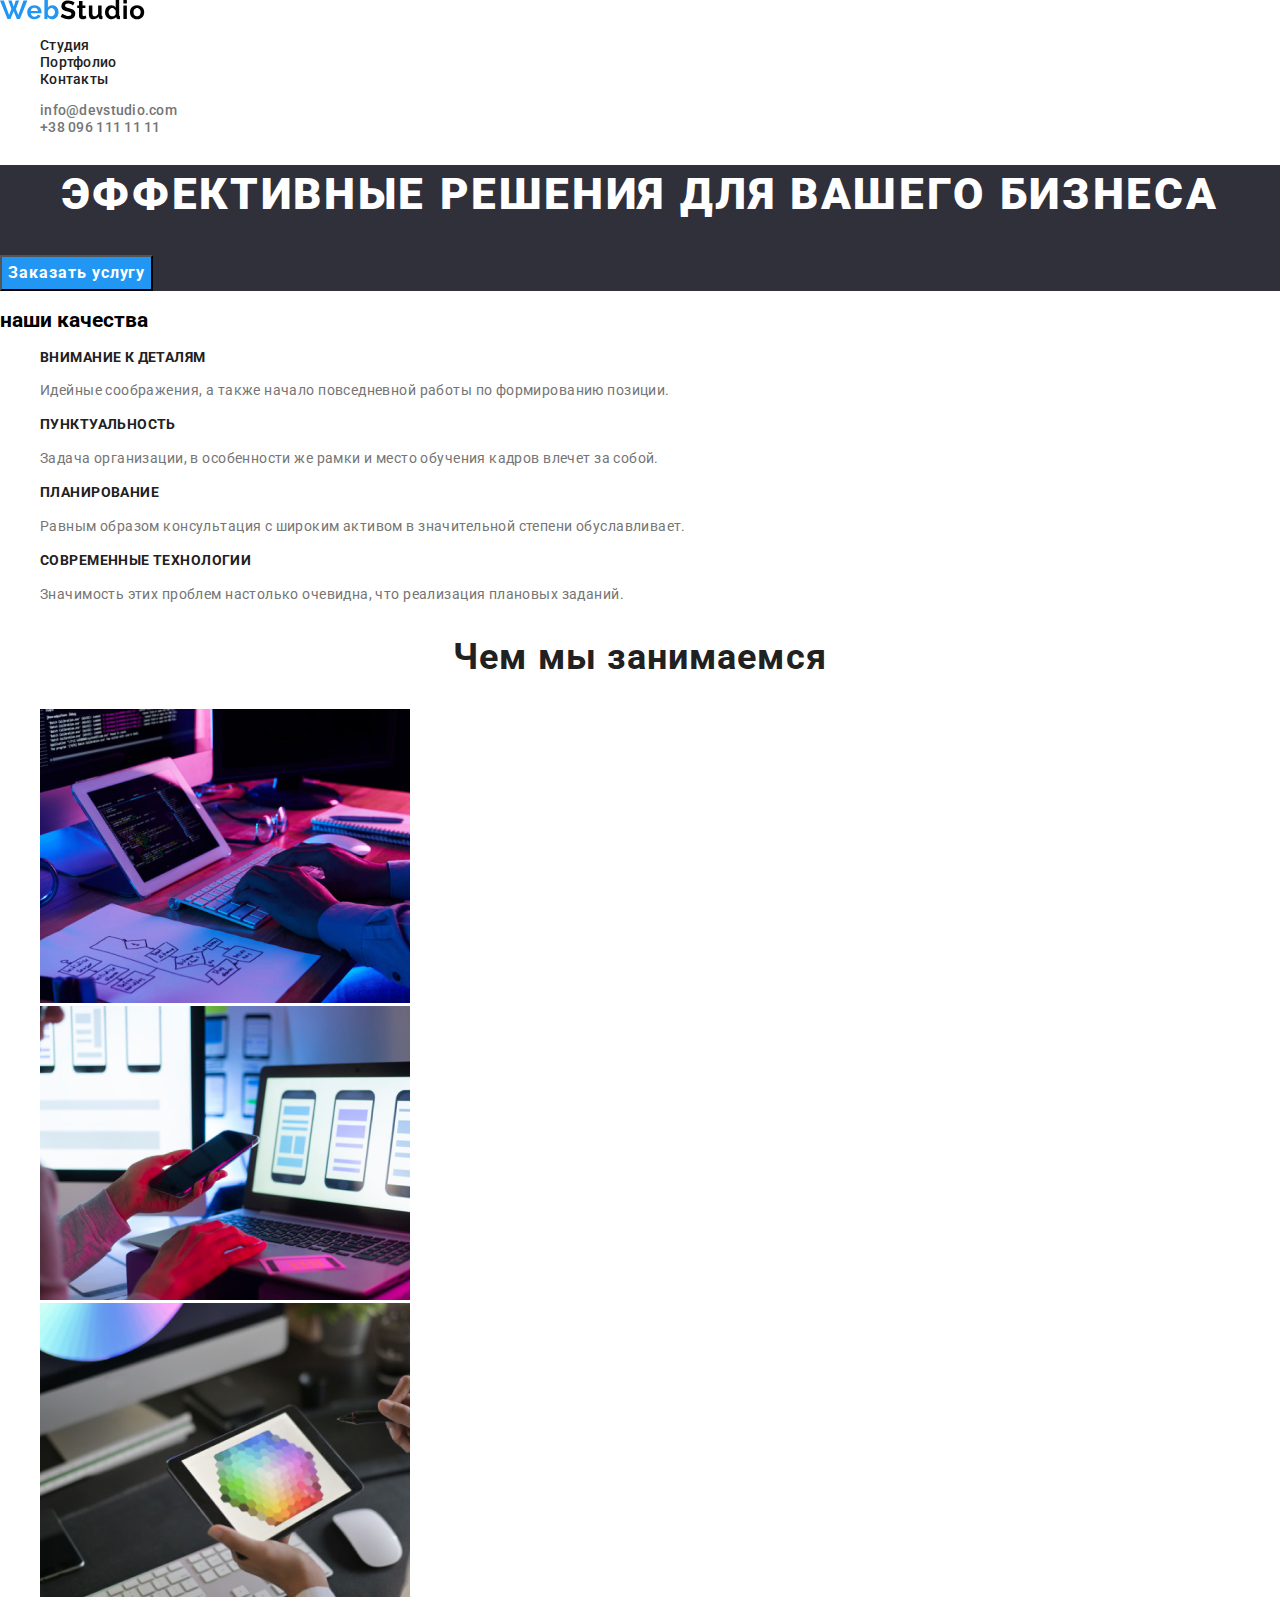
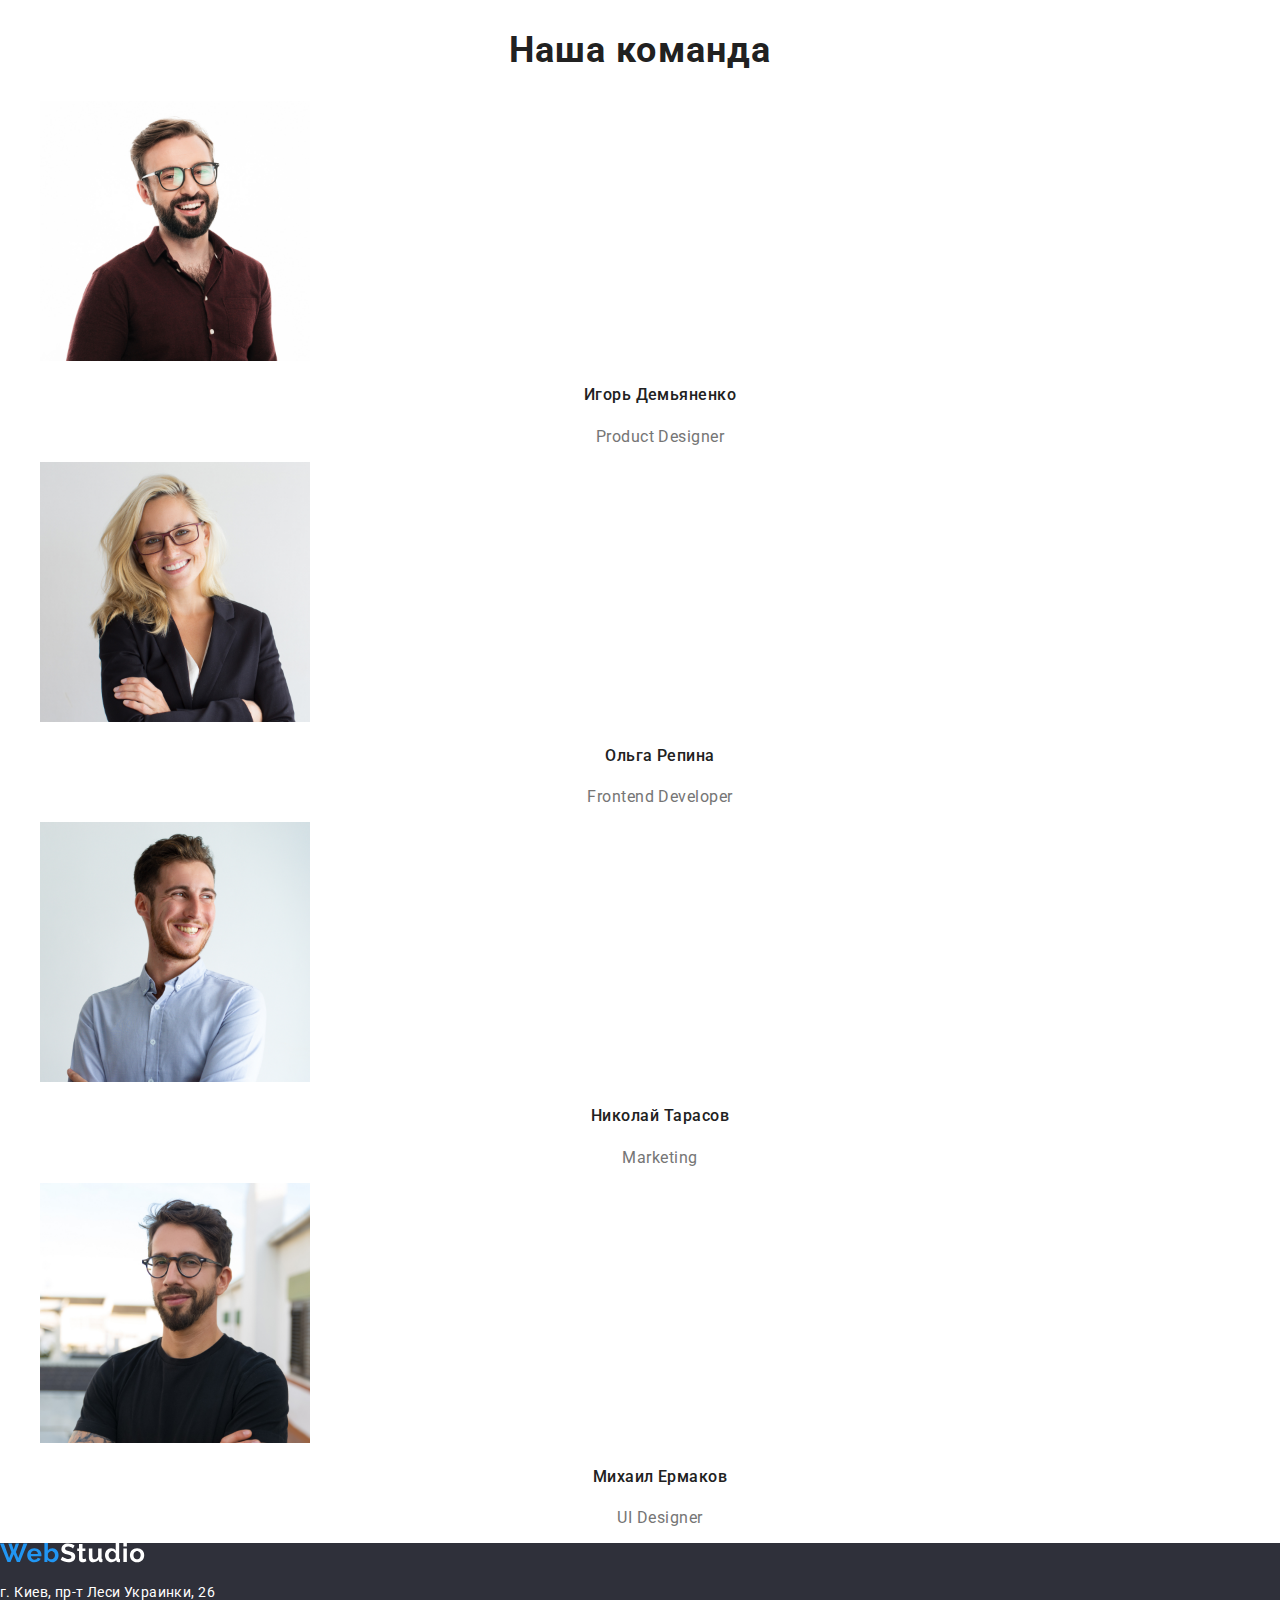
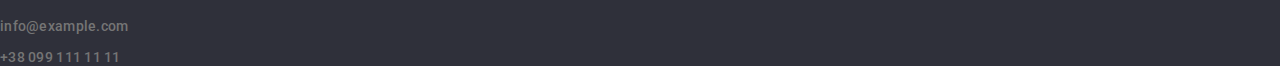
==== index.html @ 07556717 "clone repository" ====
<!DOCTYPE html>
<html lang="ru">

<head>
    <meta charset="UTF-8">
    <meta name="viewport" content="width=device-width, initial-scale=1.0">
    <title>WebStudio</title>
    <link rel="stylesheet" href="https://cdnjs.cloudflare.com/ajax/libs/modern-normalize/1.0.0/modern-normalize.min.css">
    <link rel="stylesheet" href="./css/styles.css">
    <link rel="preconnect" href="https://fonts.gstatic.com">
    <link href="https://fonts.googleapis.com/css2?family=Roboto:wght@400;500;700;900&display=swap" rel="stylesheet">
</head>

<body>
    <header class="header">
        <nav class="header-nav">
            <a href="./index.html" class="logo">
                <img src="./images/logo.svg" alt="WebStudio">
            </a>
            <ul class="header-pages">
                <li class="list"><a href="./index.html" class="header-link">студия</a></li>
                <li class="list"><a href="./portfolio.html" class="header-link">портфолио</a></li>
                <li class="list"><a href="#" class="header-link">контакты</a></li>
            </ul>
            <ul class="header-contacts">
                <li class="list"><a href="mailto:info@devstudio.com" class="contact-link">info@devstudio.com</a></li>
                <li class="list"><a href="tel:+380961111111" class="contact-link">+38 096 111 11 11</a></li>
            </ul>
        </nav>
    </header>

    <main>
        <section class="hero">
            <h1 class="hero-title">эффективные решения для вашего бизнеса</h1>
            <button class="hero-button">заказать услугу</button>
        </section>

        <section class="quality">
            <h2 class="quality-title">наши качества</h2>
            <ul class="quality-lists">
                <li>
                    <h3 class="quality-name">внимание к деталям</h3>
                    <p class="quality-description">идейные соображения, а также начало повседневной работы по формированию позиции.</p>
                </li>
                <li>
                    <h3 class="quality-name">пунктуальность</h3>
                    <p class="quality-description">задача организации, в особенности же рамки и место обучения кадров влечет за собой.</p>
                </li>
                <li>
                    <h3 class="quality-name">планирование</h3>
                    <p class="quality-description">равным образом консультация с широким активом в значительной степени обуславливает.</p>
                </li>
                <li>
                    <h3 class="quality-name">современные технологии</h3>
                    <p class="quality-description">значимость этих проблем настолько очевидна, что реализация плановых заданий.</p>
                </li>
            </ul>
        </section>

        <section class="occupation">
            <h2 class="occupation-title">чем мы занимаемся</h2>
            <ul class="occupation-lists">
                <li><a href="#" class="occupation-link"><img src="./images/what-we-do.jpg" alt="Десктопные приложения" width="370"></a></li>
                <li><a href="#" class="occupation-link"><img src="./images/what-we-do-2.jpg" alt="Мобильные приложения" width="370"></a></li>
                <li><a href="#" class="occupation-link"><img src="./images/what-we-do-3.jpg" alt="Дизайнерские решения" width="370"></a></li>
            </ul>
        </section>

        <section class="team">
            <h2 class="team-title">наша команда</h2>
            <ul class="team-lists">
                <li>
                    <img class="team-photo" src="./images/product-designer.jpg" alt="Product Designer" width="270">
                    <h3 class="team-member">игорь демьяненко</h3>
                    <p class="team-position">product designer</p>
                </li>
                <li>
                    <img class="team-photo" src="./images/frontend-developer.jpg" alt="Frontend Developer" width="270">
                    <h3 class="team-member">ольга репина</h3>
                    <p class="team-position">frontend developer</p>
                </li>
                <li>
                    <img class="team-photo" src="./images/marketing.jpg" alt="Marketing" width="270">
                    <h3 class="team-member">николай тарасов</h3>
                    <p class="team-position">marketing</p>
                </li>
                <li>
                    <img class="team-photo" src="./images/ui-designer.jpg" alt="UI Designer" width="270">
                    <h3 class="team-member">михаил ермаков</h3>
                    <p class="team-position">UI designer</p>
                </li>
            </ul>
        </section>
    </main>

    <footer class="footer">
        <a href="./index.html" class="logo"><img src="./images/logo-footer.svg" alt="WebStudio"></a>
        <address class="address-list">
            <p class="address">г. Киев, пр-т Леси Украинки, 26</p>
            <p class="address-email"><a href="mailto:info@example.com" class="contact-link">info@example.com</a></p>
            <p class="address-phone"><a href="tel:+380991111111" class="contact-link">+38 099 111 11 11</a></p>
        </address>
    </footer>

</body>

</html>
---- css/styles.css ----
:root {
    --primary-text-color: #212121;
    --hero-text-color: #FFFFFF;
    --secondary-text-color: #757575;
    --accent-text-color: #2196F3;
    --background-color: #2F303A;
    --background-category-color: #F5F4FA;
}

body {
    margin: 0;
    padding: 0;

    font-family: Roboto, sans-serif;
    font-size: 14px;

    background-color: var();
}

/* STUDIO PAGE */

/* section HEADER */
.logo {
    cursor: pointer;
}

.header ul {
    list-style: none;
}

.header-link {
    font-weight: 500;
    line-height: 1.14;
    letter-spacing: 0.02em;
    text-decoration: none;
    text-transform: capitalize;
    color: var(--primary-text-color);
}

.header-link:focus, .header-link:hover {
    color: var(--accent-text-color);
    cursor: pointer;
}

.contact-link {
    font-style: normal;
    font-weight: 500;
    line-height: 1.14;

    letter-spacing: 0.02em;
    text-decoration: none;
    color: var(--secondary-text-color);
}

.contact-link:focus, .contact-link:hover {
    color: var(--accent-text-color);
    cursor: pointer;
}

/* section HERO */
.hero {
    background-color: var(--background-color);
}

.hero-title {
    font-weight: 900;
    font-size: 44px;
    line-height: 1.36;
    /* or 136% */

    text-align: center;
    letter-spacing: 0.06em;
    text-transform: uppercase;
    color: var(--hero-text-color);
}

.hero-button {
    font-weight: 700;
    font-size: 16px;
    line-height: 1.87;
    /* identical to box height, or 187% */

    text-align: center;
    letter-spacing: 0.06em;
    cursor: pointer;

    background-color: var(--accent-text-color);
    color: var(--hero-text-color);
}

.hero-button::first-letter {
    text-transform: capitalize;
}

/* section QUALITY */
.quality-lists {
    list-style: none;
}

.quality-name {
    font-weight: 700;
    font-size: 14px;
    line-height: 1.14;

    letter-spacing: 0.03em;
    text-transform: uppercase;

    color: var(--primary-text-color);
}

.quality-description {
    font-weight: 400;
    line-height: 1.71;

    letter-spacing: 0.03em;

    color: var(--secondary-text-color);
}

.quality-description::first-letter {
    text-transform: capitalize;
}

/* section OCCUPATION */

.occupation-title {
    font-weight: 700;
    font-size: 36px;
    line-height: 1.16;

    text-align: center;
    letter-spacing: 0.03em;

    color: var(--primary-text-color);
}

.occupation-title::first-letter {
    text-transform: capitalize;
}

.occupation-lists {
    list-style: none;
}

/* section TEAM */

.team-title {
    font-weight: 700;
    font-size: 36px;
    line-height: 1.16;

    text-align: center;
    letter-spacing: 0.03em;

    color: var(--primary-text-color);
}

.team-title::first-letter {
    text-transform: capitalize;
}

.team-lists {
    list-style: none;
}

.team-member {
    font-weight: 500;
    font-size: 16px;
    line-height: 1.9;
    /* identical to box height */

    text-align: center;
    letter-spacing: 0.03em;
    text-transform: capitalize;

    color: var(--primary-text-color);
}

.team-position {
    font-weight: 400;
    font-size: 16px;
    line-height: 1.19;
    /* identical to box height */

    text-align: center;
    letter-spacing: 0.03em;
    text-transform: capitalize;

    color: var(--secondary-text-color);
}

/* section FOOTER */
.footer {
    background-color: var(--background-color);
}

.address {
    font-style: normal;
    font-weight: 400;
    line-height: 1.71;
    /* or 171% */

    letter-spacing: 0.03em;
    color: var(--hero-text-color);
}


/* PORTFOLIO PAGE */

/* section PORTFOLIO */
.category-lists {
    list-style: none;
}

.category-link {
    font-weight: 500;
    font-size: 16px;
    line-height: 1.62;
    /* identical to box height, or 162% */

    text-transform: capitalize;
    text-decoration: none;
    text-align: center;
    letter-spacing: 0.03em;
    cursor: pointer;

    background-color: var(--background-category-color);
    color: var(--primary-text-color);
}

.category-link:focus, .category-link:hover {
    background-color: var(--accent-text-color);
    color: var(--hero-text-color);
}


.portfolio-lists {
    list-style: none;
}

.portfolio-name {
    font-weight: 700;
    font-size: 18px;
    line-height: 2;

    letter-spacing: 0.06em;

    color: var(--primary-text-color);
}

.portfolio-work {
    font-weight: 400;
    font-size: 16px;
    line-height: 1.87;

    letter-spacing: 0.03em;

    color: var(--secondary-text-color);
}
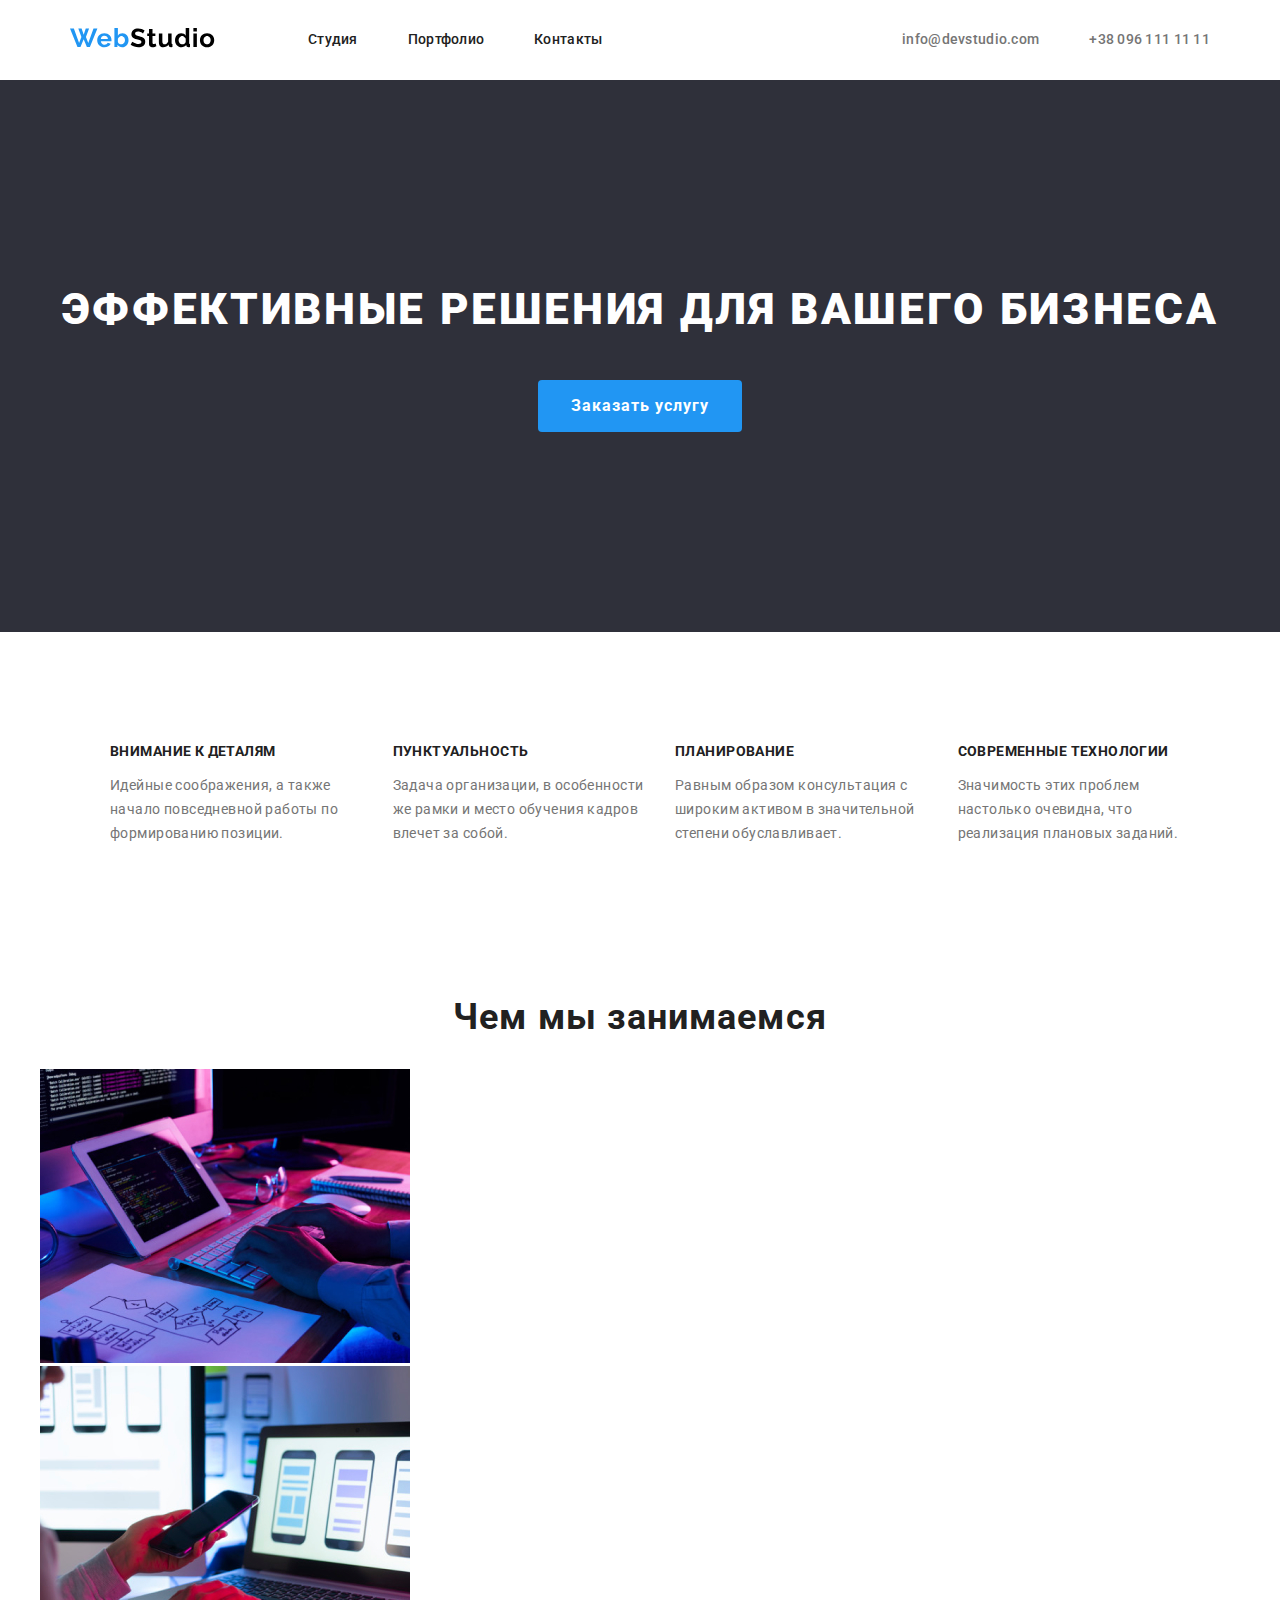
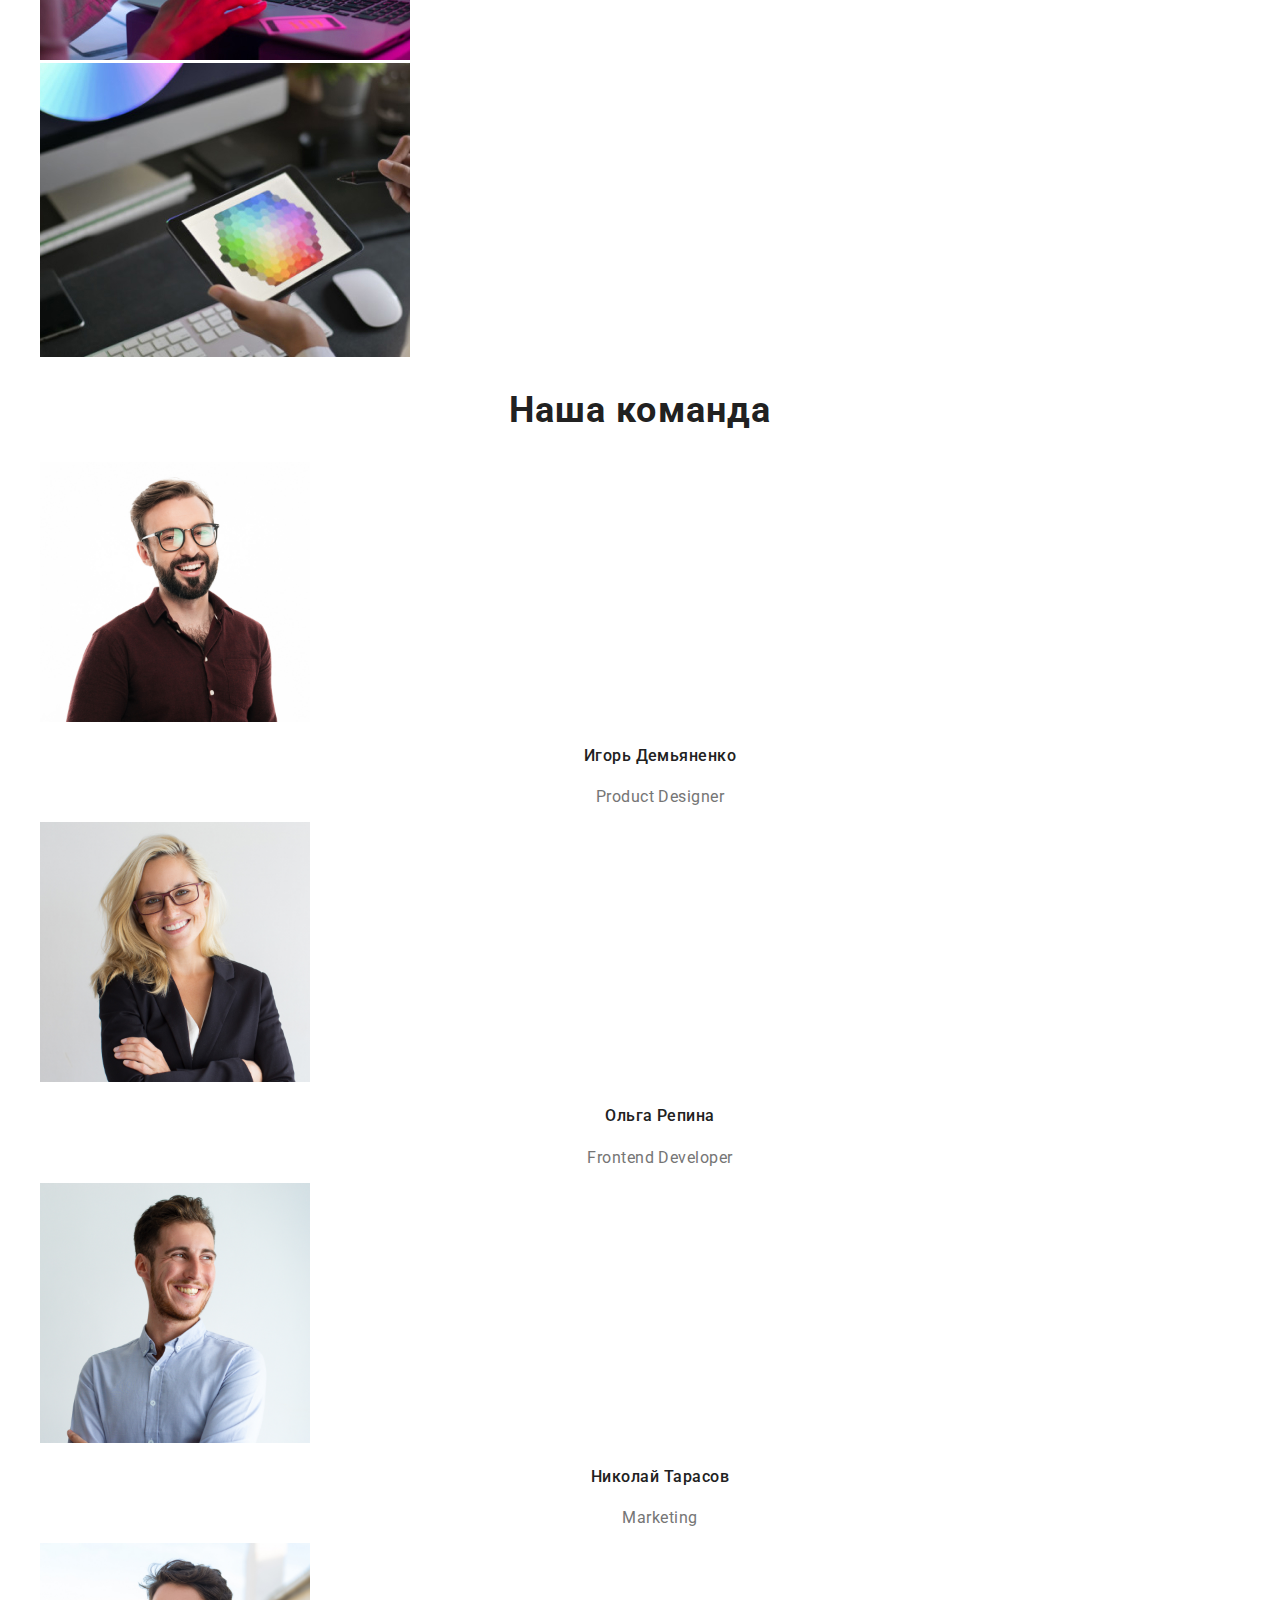
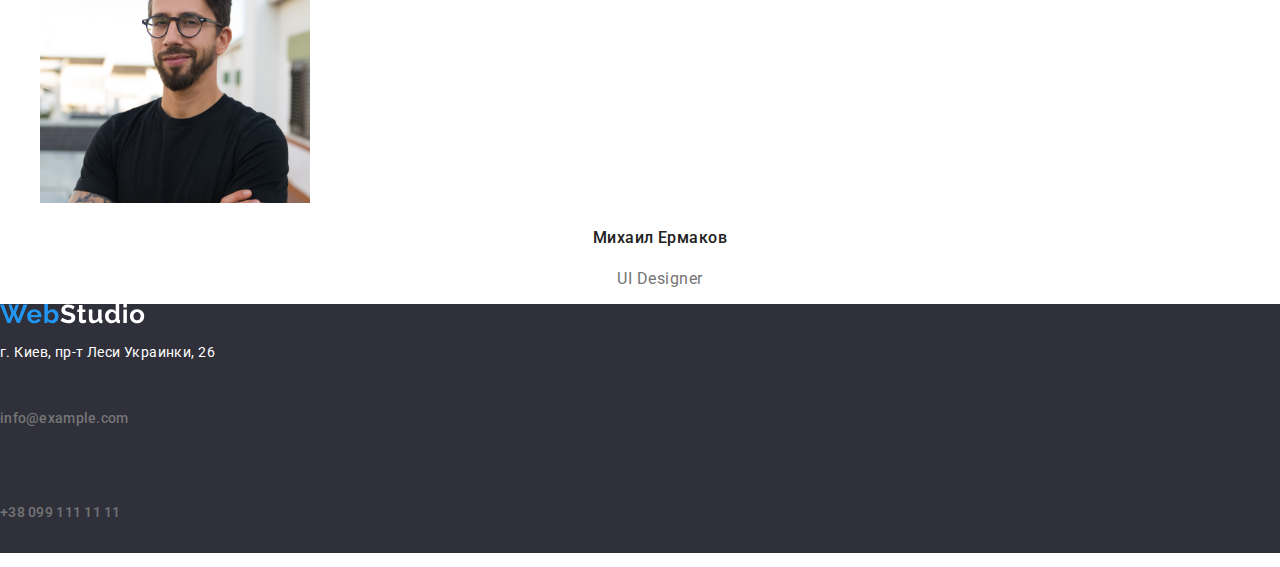
==== commit 1ed715b6: "add positions in sections: header, hero" ====
--- a/index.html
+++ b/index.html
@@ -13,20 +13,22 @@
 
 <body>
     <header class="header">
-        <nav class="header-nav">
-            <a href="./index.html" class="logo">
-                <img src="./images/logo.svg" alt="WebStudio">
-            </a>
-            <ul class="header-pages">
-                <li class="list"><a href="./index.html" class="header-link">студия</a></li>
-                <li class="list"><a href="./portfolio.html" class="header-link">портфолио</a></li>
-                <li class="list"><a href="#" class="header-link">контакты</a></li>
-            </ul>
-            <ul class="header-contacts">
-                <li class="list"><a href="mailto:info@devstudio.com" class="contact-link">info@devstudio.com</a></li>
-                <li class="list"><a href="tel:+380961111111" class="contact-link">+38 096 111 11 11</a></li>
-            </ul>
-        </nav>
+        <div class="container">
+            <nav class="header-nav">
+                <a href="./index.html" class="logo">
+                    <img src="./images/logo.svg" alt="WebStudio">
+                </a>
+                <ul class="header-pages">
+                    <li class="item"><a href="./index.html" class="header-link">студия</a></li>
+                    <li class="item"><a href="./portfolio.html" class="header-link">портфолио</a></li>
+                    <li class="item"><a href="#" class="header-link">контакты</a></li>
+                </ul>
+                <ul class="header-contacts">
+                    <li class="item"><a href="mailto:info@devstudio.com" class="contact-link">info@devstudio.com</a></li>
+                    <li class="item"><a href="tel:+380961111111" class="contact-link">+38 096 111 11 11</a></li>
+                </ul>
+            </nav>
+        </div>
     </header>
 
     <main>
@@ -36,30 +38,32 @@
         </section>
 
         <section class="quality">
-            <h2 class="quality-title">наши качества</h2>
-            <ul class="quality-lists">
-                <li>
-                    <h3 class="quality-name">внимание к деталям</h3>
-                    <p class="quality-description">идейные соображения, а также начало повседневной работы по формированию позиции.</p>
-                </li>
-                <li>
-                    <h3 class="quality-name">пунктуальность</h3>
-                    <p class="quality-description">задача организации, в особенности же рамки и место обучения кадров влечет за собой.</p>
-                </li>
-                <li>
-                    <h3 class="quality-name">планирование</h3>
-                    <p class="quality-description">равным образом консультация с широким активом в значительной степени обуславливает.</p>
-                </li>
-                <li>
-                    <h3 class="quality-name">современные технологии</h3>
-                    <p class="quality-description">значимость этих проблем настолько очевидна, что реализация плановых заданий.</p>
-                </li>
-            </ul>
+            <div class="container">
+                <h2 class="quality-title">наши качества</h2>
+                <ul class="quality-list">
+                    <li class="item">
+                        <h3 class="quality-name">внимание к деталям</h3>
+                        <p class="quality-description">идейные соображения, а также начало повседневной работы по формированию позиции.</p>
+                    </li>
+                    <li class="item">
+                        <h3 class="quality-name">пунктуальность</h3>
+                        <p class="quality-description">задача организации, в особенности же рамки и место обучения кадров влечет за собой.</p>
+                    </li>
+                    <li class="item">
+                        <h3 class="quality-name">планирование</h3>
+                        <p class="quality-description">равным образом консультация с широким активом в значительной степени обуславливает.</p>
+                    </li>
+                    <li class="item">
+                        <h3 class="quality-name">современные технологии</h3>
+                        <p class="quality-description">значимость этих проблем настолько очевидна, что реализация плановых заданий.</p>
+                    </li>
+                </ul>
+            </div>
         </section>
 
         <section class="occupation">
             <h2 class="occupation-title">чем мы занимаемся</h2>
-            <ul class="occupation-lists">
+            <ul class="occupation-list">
                 <li><a href="#" class="occupation-link"><img src="./images/what-we-do.jpg" alt="Десктопные приложения" width="370"></a></li>
                 <li><a href="#" class="occupation-link"><img src="./images/what-we-do-2.jpg" alt="Мобильные приложения" width="370"></a></li>
                 <li><a href="#" class="occupation-link"><img src="./images/what-we-do-3.jpg" alt="Дизайнерские решения" width="370"></a></li>
@@ -68,7 +72,7 @@
 
         <section class="team">
             <h2 class="team-title">наша команда</h2>
-            <ul class="team-lists">
+            <ul class="team-list">
                 <li>
                     <img class="team-photo" src="./images/product-designer.jpg" alt="Product Designer" width="270">
                     <h3 class="team-member">игорь демьяненко</h3>
--- a/css/styles.css
+++ b/css/styles.css
@@ -13,27 +13,71 @@
 
     font-family: Roboto, sans-serif;
     font-size: 14px;
-
-    background-color: var();
 }
 
 /* STUDIO PAGE */
+
+/* .header {
+    padding-top: 24px;
+    padding-bottom: 25px;
+} */
+
+.container {
+    width: 1170px;
+    margin: 0 auto;
+    padding-left: 15px;
+    padding-right: 15px;
+}
 
 /* section HEADER */
 .logo {
     cursor: pointer;
 }
 
-.header ul {
-    list-style: none;
+.header-nav {
+    display: flex;
+    align-items: center;
+}
+
+.header-pages {
+    display: flex;
+    margin-top: 0;
+    margin-bottom: 0;
+    margin-left: 93px;
+    padding-inline-start: 0;
+
+    list-style: none;
+}
+
+.header-pages .item:not(:first-child) {
+    margin-left: 50px;
+}
+
+.header-contacts {
+    display: flex;
+    margin-top: 0;
+    margin-bottom: 0;
+    margin-left: auto;
+
+    list-style: none;
+}
+
+.header-contacts .item:not(:first-child) {
+    margin-left: 50px;
 }
 
 .header-link {
+    display: inline-block;
+    padding-top: 32px;
+    padding-bottom: 32px;
+
     font-weight: 500;
     line-height: 1.14;
     letter-spacing: 0.02em;
+
     text-decoration: none;
     text-transform: capitalize;
+
     color: var(--primary-text-color);
 }
 
@@ -43,11 +87,15 @@
 }
 
 .contact-link {
+    display: inline-block;
+    padding-top: 32px;
+    padding-bottom: 32px;
+
     font-style: normal;
     font-weight: 500;
     line-height: 1.14;
-
     letter-spacing: 0.02em;
+
     text-decoration: none;
     color: var(--secondary-text-color);
 }
@@ -59,29 +107,39 @@
 
 /* section HERO */
 .hero {
+    padding-top: 200px;
+    padding-bottom: 200px;
+
     background-color: var(--background-color);
+    text-align: center;
 }
 
 .hero-title {
+    margin-top: 0;
+    margin-bottom: 40px;
+
     font-weight: 900;
     font-size: 44px;
     line-height: 1.36;
     /* or 136% */
 
-    text-align: center;
     letter-spacing: 0.06em;
     text-transform: uppercase;
     color: var(--hero-text-color);
 }
 
 .hero-button {
+    display: inline-block;
+    padding: 10px 32px;
+
     font-weight: 700;
     font-size: 16px;
     line-height: 1.87;
     /* identical to box height, or 187% */
 
-    text-align: center;
     letter-spacing: 0.06em;
+    border: 1px solid transparent;
+    border-radius: 4px;
     cursor: pointer;
 
     background-color: var(--accent-text-color);
@@ -93,8 +151,30 @@
 }
 
 /* section QUALITY */
-.quality-lists {
-    list-style: none;
+
+.quality {
+    padding-top: 60px;
+    padding-bottom: 94px;
+}
+
+.quality-title {
+    margin-top: 0;
+    margin-bottom: 0;
+
+    visibility: hidden;
+}
+.quality-list {
+    display: flex;
+
+    list-style: none;
+}
+
+.quality-list .item {
+    width: calc((1200px - (15px * 2) - (30px * 3)) / 4);
+}
+
+.quality-list .item:not(:first-child) {
+    margin-left: 30px;
 }
 
 .quality-name {
@@ -138,7 +218,7 @@
     text-transform: capitalize;
 }
 
-.occupation-lists {
+.occupation-list {
     list-style: none;
 }
 
@@ -159,7 +239,7 @@
     text-transform: capitalize;
 }
 
-.team-lists {
+.team-list {
     list-style: none;
 }
 
@@ -208,7 +288,7 @@
 /* PORTFOLIO PAGE */
 
 /* section PORTFOLIO */
-.category-lists {
+.category-list {
     list-style: none;
 }
 
@@ -234,7 +314,7 @@
 }
 
 
-.portfolio-lists {
+.portfolio-list {
     list-style: none;
 }
 
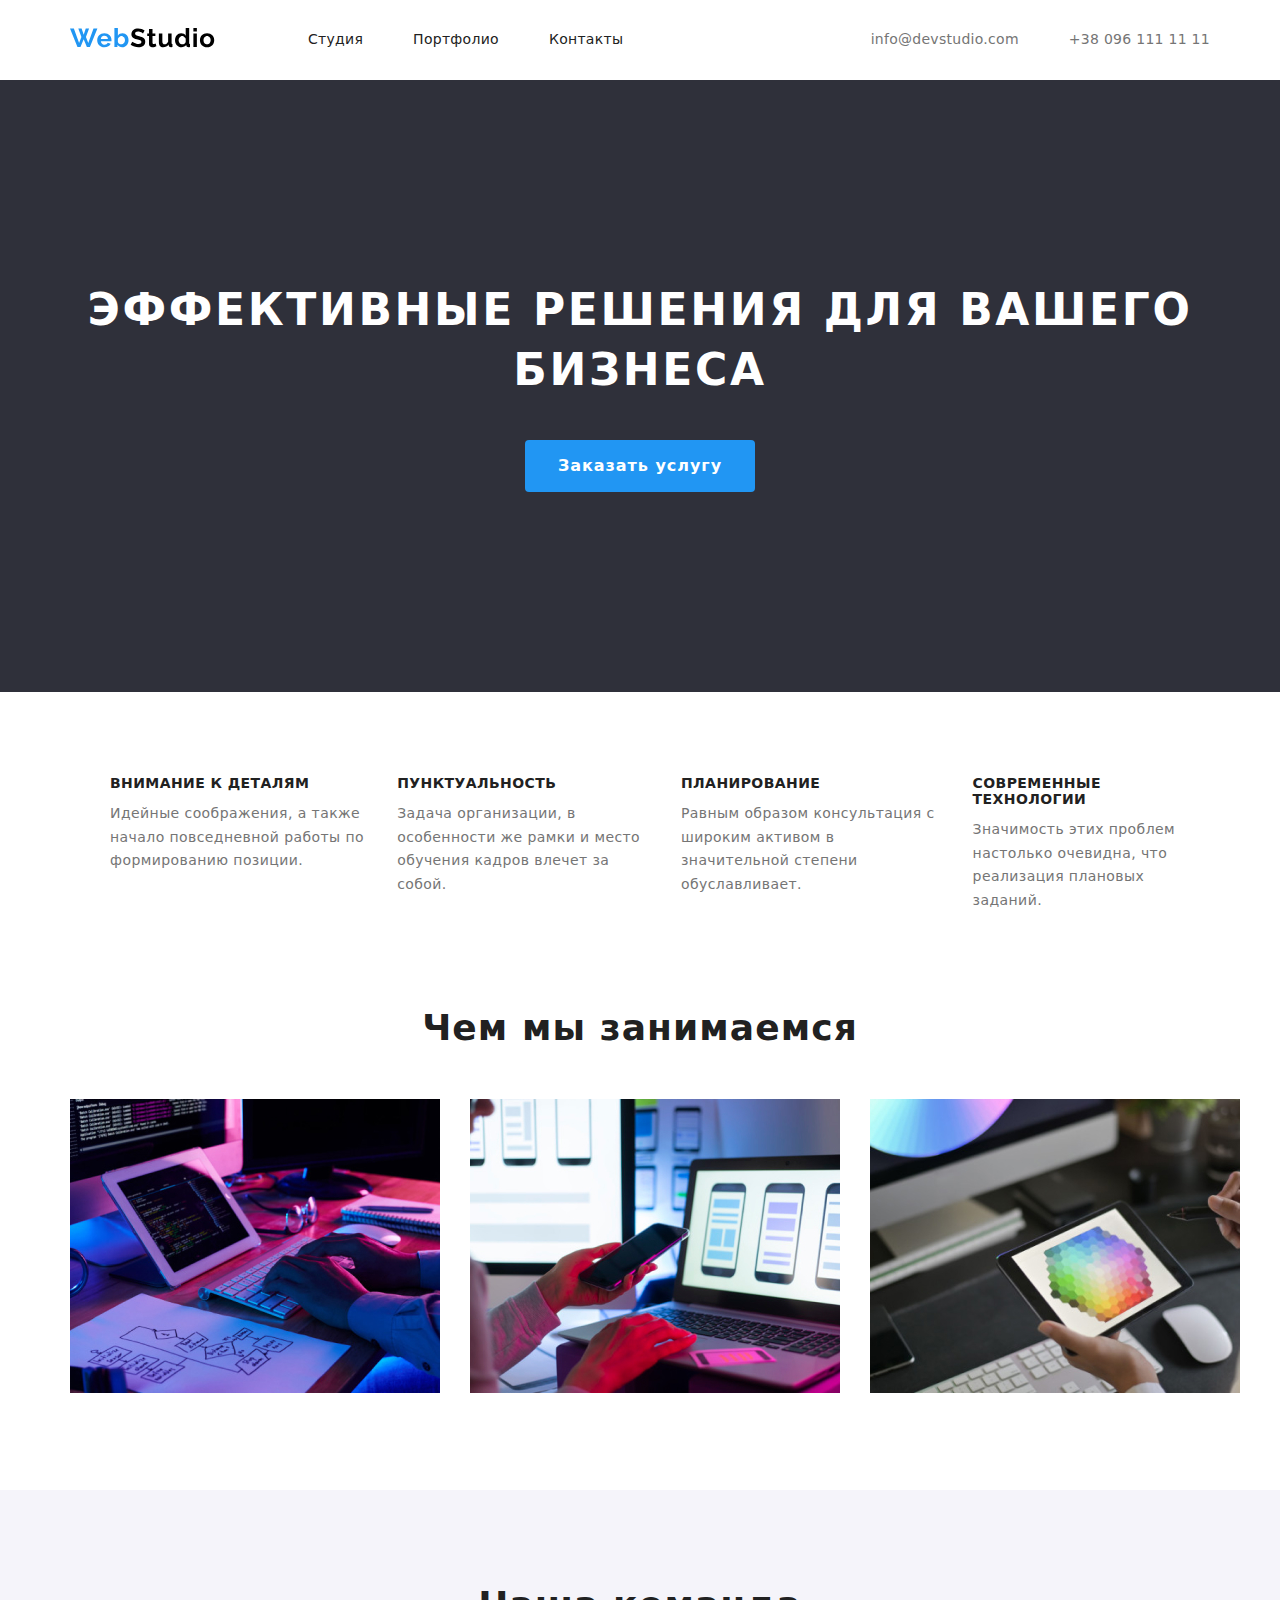
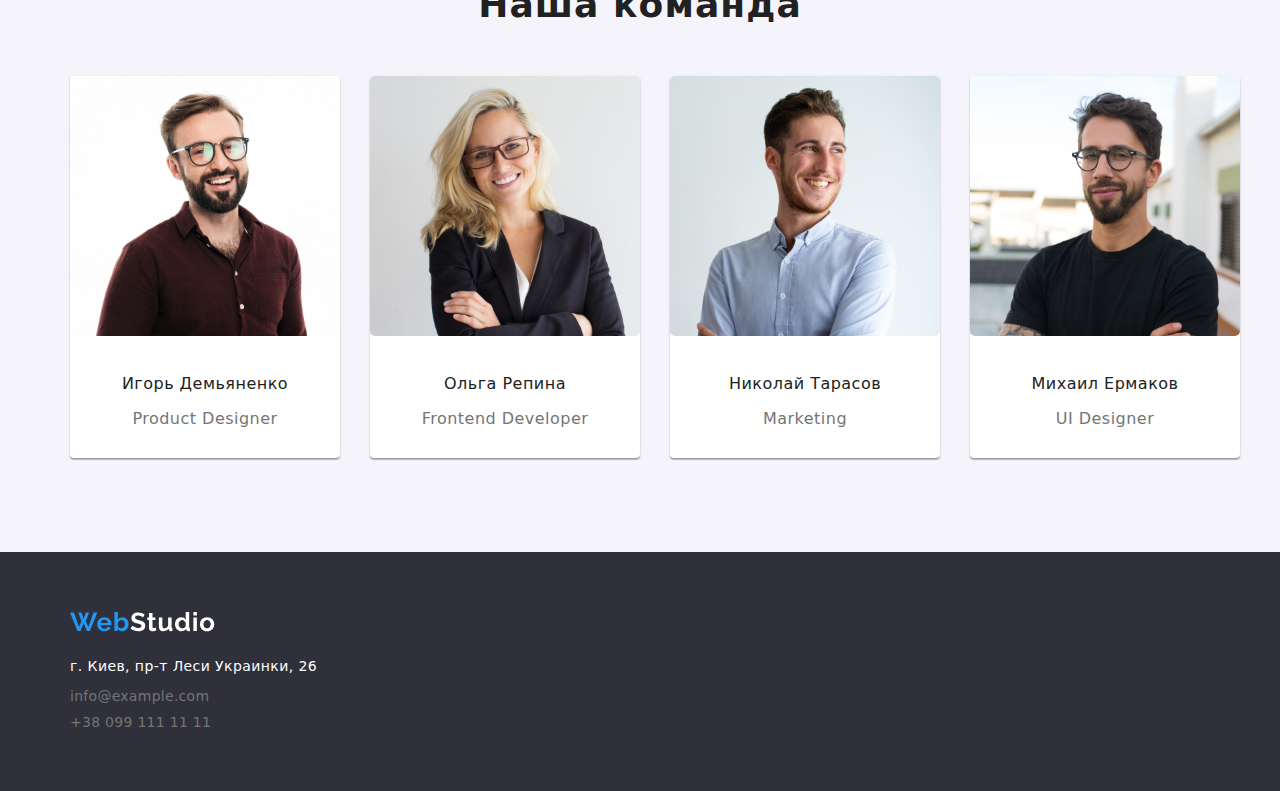
==== commit 84c780af: "add stype position index.html" ====
--- a/index.html
+++ b/index.html
@@ -5,10 +5,10 @@
     <meta charset="UTF-8">
     <meta name="viewport" content="width=device-width, initial-scale=1.0">
     <title>WebStudio</title>
-    <link rel="stylesheet" href="https://cdnjs.cloudflare.com/ajax/libs/modern-normalize/1.0.0/modern-normalize.min.css">
     <link rel="stylesheet" href="./css/styles.css">
     <link rel="preconnect" href="https://fonts.gstatic.com">
     <link href="https://fonts.googleapis.com/css2?family=Roboto:wght@400;500;700;900&display=swap" rel="stylesheet">
+    <link rel="stylesheet" href="https://cdnjs.cloudflare.com/ajax/libs/modern-normalize/1.0.0/modern-normalize.min.css">
 </head>
 
 <body>
@@ -62,48 +62,54 @@
         </section>
 
         <section class="occupation">
-            <h2 class="occupation-title">чем мы занимаемся</h2>
-            <ul class="occupation-list">
-                <li><a href="#" class="occupation-link"><img src="./images/what-we-do.jpg" alt="Десктопные приложения" width="370"></a></li>
-                <li><a href="#" class="occupation-link"><img src="./images/what-we-do-2.jpg" alt="Мобильные приложения" width="370"></a></li>
-                <li><a href="#" class="occupation-link"><img src="./images/what-we-do-3.jpg" alt="Дизайнерские решения" width="370"></a></li>
-            </ul>
+            <div class="container">
+                <h2 class="occupation-title">чем мы занимаемся</h2>
+                <ul class="occupation-list">
+                    <li class="item"><a href="#" class="occupation-link"><img src="./images/what-we-do.jpg" alt="Десктопные приложения" width="370"></a></li>
+                    <li class="item"><a href="#" class="occupation-link"><img src="./images/what-we-do-2.jpg" alt="Мобильные приложения" width="370"></a></li>
+                    <li class="item"><a href="#" class="occupation-link"><img src="./images/what-we-do-3.jpg" alt="Дизайнерские решения" width="370"></a></li>
+                </ul>
+            </div>
         </section>
 
         <section class="team">
-            <h2 class="team-title">наша команда</h2>
-            <ul class="team-list">
-                <li>
-                    <img class="team-photo" src="./images/product-designer.jpg" alt="Product Designer" width="270">
-                    <h3 class="team-member">игорь демьяненко</h3>
-                    <p class="team-position">product designer</p>
-                </li>
-                <li>
-                    <img class="team-photo" src="./images/frontend-developer.jpg" alt="Frontend Developer" width="270">
-                    <h3 class="team-member">ольга репина</h3>
-                    <p class="team-position">frontend developer</p>
-                </li>
-                <li>
-                    <img class="team-photo" src="./images/marketing.jpg" alt="Marketing" width="270">
-                    <h3 class="team-member">николай тарасов</h3>
-                    <p class="team-position">marketing</p>
-                </li>
-                <li>
-                    <img class="team-photo" src="./images/ui-designer.jpg" alt="UI Designer" width="270">
-                    <h3 class="team-member">михаил ермаков</h3>
-                    <p class="team-position">UI designer</p>
-                </li>
-            </ul>
+            <div class="container">
+                <h2 class="team-title">наша команда</h2>
+                <ul class="team-list">
+                    <li class="item">
+                        <img class="team-photo" src="./images/product-designer.jpg" alt="Product Designer" width="270">
+                        <h3 class="team-member">игорь демьяненко</h3>
+                        <p class="team-position">product designer</p>
+                    </li>
+                    <li class="item">
+                        <img class="team-photo" src="./images/frontend-developer.jpg" alt="Frontend Developer" width="270">
+                        <h3 class="team-member">ольга репина</h3>
+                        <p class="team-position">frontend developer</p>
+                    </li>
+                    <li class="item">
+                        <img class="team-photo" src="./images/marketing.jpg" alt="Marketing" width="270">
+                        <h3 class="team-member">николай тарасов</h3>
+                        <p class="team-position">marketing</p>
+                    </li>
+                    <li class="item">
+                        <img class="team-photo" src="./images/ui-designer.jpg" alt="UI Designer" width="270">
+                        <h3 class="team-member">михаил ермаков</h3>
+                        <p class="team-position">UI designer</p>
+                    </li>
+                </ul>
+            </div>
         </section>
     </main>
 
     <footer class="footer">
-        <a href="./index.html" class="logo"><img src="./images/logo-footer.svg" alt="WebStudio"></a>
-        <address class="address-list">
-            <p class="address">г. Киев, пр-т Леси Украинки, 26</p>
-            <p class="address-email"><a href="mailto:info@example.com" class="contact-link">info@example.com</a></p>
-            <p class="address-phone"><a href="tel:+380991111111" class="contact-link">+38 099 111 11 11</a></p>
-        </address>
+        <div class="container">
+            <a href="./index.html" class="logo-footer"><img src="./images/logo-footer.svg" alt="WebStudio"></a>
+            <address class="address-list">
+                <p class="address">г. Киев, пр-т Леси Украинки, 26</p>
+                <p class="address-email"><a href="mailto:info@example.com" class="contact-email">info@example.com</a></p>
+                <p class="address-phone"><a href="tel:+380991111111" class="contact-phone">+38 099 111 11 11</a></p>
+            </address>
+        </div>
     </footer>
 
 </body>
--- a/css/styles.css
+++ b/css/styles.css
@@ -22,6 +22,10 @@
     padding-bottom: 25px;
 } */
 
+p {
+    margin: 0;
+}
+
 .container {
     width: 1170px;
     margin: 0 auto;
@@ -107,6 +111,7 @@
 
 /* section HERO */
 .hero {
+    width: 100%;
     padding-top: 200px;
     padding-bottom: 200px;
 
@@ -165,19 +170,23 @@
 }
 .quality-list {
     display: flex;
-
-    list-style: none;
-}
-
-.quality-list .item {
+    margin-top: 0;
+    margin-bottom: 0;
+    list-style: none;
+}
+
+/* .quality-list .item {
     width: calc((1200px - (15px * 2) - (30px * 3)) / 4);
-}
+} */
 
 .quality-list .item:not(:first-child) {
     margin-left: 30px;
 }
 
 .quality-name {
+    margin-top: 0;
+    margin-bottom: 10px;
+
     font-weight: 700;
     font-size: 14px;
     line-height: 1.14;
@@ -189,6 +198,9 @@
 }
 
 .quality-description {
+    margin-top: 0;
+    margin-bottom: 0;
+
     font-weight: 400;
     line-height: 1.71;
 
@@ -202,34 +214,60 @@
 }
 
 /* section OCCUPATION */
+.occupation {
+    padding-bottom: 94px;
+
+    text-align: center;
+}
 
 .occupation-title {
+    margin-top: 0;
+    margin-bottom: 50px;
+
     font-weight: 700;
     font-size: 36px;
     line-height: 1.16;
 
+    letter-spacing: 0.03em;
+
+    color: var(--primary-text-color);
+}
+
+.occupation-title::first-letter {
+    text-transform: capitalize;
+}
+
+.occupation-list {
+    display: flex;
+    margin-top: 0;
+    margin-bottom: 0;
+    padding: 0;
+    list-style: none;
+}
+
+.occupation-list .item:not(:first-child) {
+    margin-left: 30px;
+}
+
+/* section TEAM */
+
+.team {
+    padding-top: 94px;
+    padding-bottom: 94px;
+
     text-align: center;
-    letter-spacing: 0.03em;
-
-    color: var(--primary-text-color);
-}
-
-.occupation-title::first-letter {
-    text-transform: capitalize;
-}
-
-.occupation-list {
-    list-style: none;
-}
-
-/* section TEAM */
+
+    background-color: var(--background-category-color);
+}
 
 .team-title {
+    margin-top: 0;
+    margin-bottom: 50px;
+
     font-weight: 700;
     font-size: 36px;
     line-height: 1.16;
 
-    text-align: center;
     letter-spacing: 0.03em;
 
     color: var(--primary-text-color);
@@ -240,16 +278,38 @@
 }
 
 .team-list {
-    list-style: none;
+    display: flex;
+    margin-top: 0;
+    margin-bottom: 0;
+    padding: 0;
+
+    list-style: none;
+}
+
+.team-list > .item {
+    background-color: var(--hero-text-color);
+    /* box-shadow: 0.2px 2px 3px 0.3px var(--secondary-text-color); */
+    box-shadow: 0px 1px 3px rgba(0, 0, 0, 0.12), 0px 1px 1px rgba(0, 0, 0, 0.14), 0px 2px 1px rgba(0, 0, 0, 0.2);
+    border-radius: 4px;
+}
+
+.team-list .item:not(:first-child) {
+    margin-left: 30px;
+}
+
+.team-photo {
+    display: inline-block;
+    border-radius: 5px;
 }
 
 .team-member {
+    margin-top: 30px;
+    margin-bottom: 10px;
     font-weight: 500;
     font-size: 16px;
-    line-height: 1.9;
+    line-height: 1.87;
     /* identical to box height */
 
-    text-align: center;
     letter-spacing: 0.03em;
     text-transform: capitalize;
 
@@ -257,6 +317,8 @@
 }
 
 .team-position {
+    margin-top: 0;
+    margin-bottom: 30px;
     font-weight: 400;
     font-size: 16px;
     line-height: 1.19;
@@ -271,10 +333,21 @@
 
 /* section FOOTER */
 .footer {
+    padding-top: 60px;
+    padding-bottom: 60px;
     background-color: var(--background-color);
 }
 
+.logo-footer {
+    display: inline-block;
+    margin-bottom: 20px;
+    cursor: pointer;
+}
+
 .address {
+    margin-top: 0;
+    margin-bottom: 9px;
+
     font-style: normal;
     font-weight: 400;
     line-height: 1.71;
@@ -284,6 +357,43 @@
     color: var(--hero-text-color);
 }
 
+.address-email {
+    margin-bottom: 9px;
+}
+
+.contact-email {
+    font-style: normal;
+    font-weight: 500;
+    line-height: 1.14;
+    letter-spacing: 0.02em;
+
+    text-decoration: none;
+    color: var(--secondary-text-color);
+}
+
+.contact-email:focus, .contact-email:hover {
+    color: var(--accent-text-color);
+    cursor: pointer;
+}
+
+.contact-phone {
+    margin-top: 0;
+    margin-bottom: 0;
+
+    font-style: normal;
+    font-weight: 500;
+    line-height: 1.14;
+    letter-spacing: 0.02em;
+
+    text-decoration: none;
+    color: var(--secondary-text-color);
+}
+
+.contact-phone:focus, .contact-phone:hover {
+    color: var(--accent-text-color);
+    cursor: pointer;
+}
+
 
 /* PORTFOLIO PAGE */
 
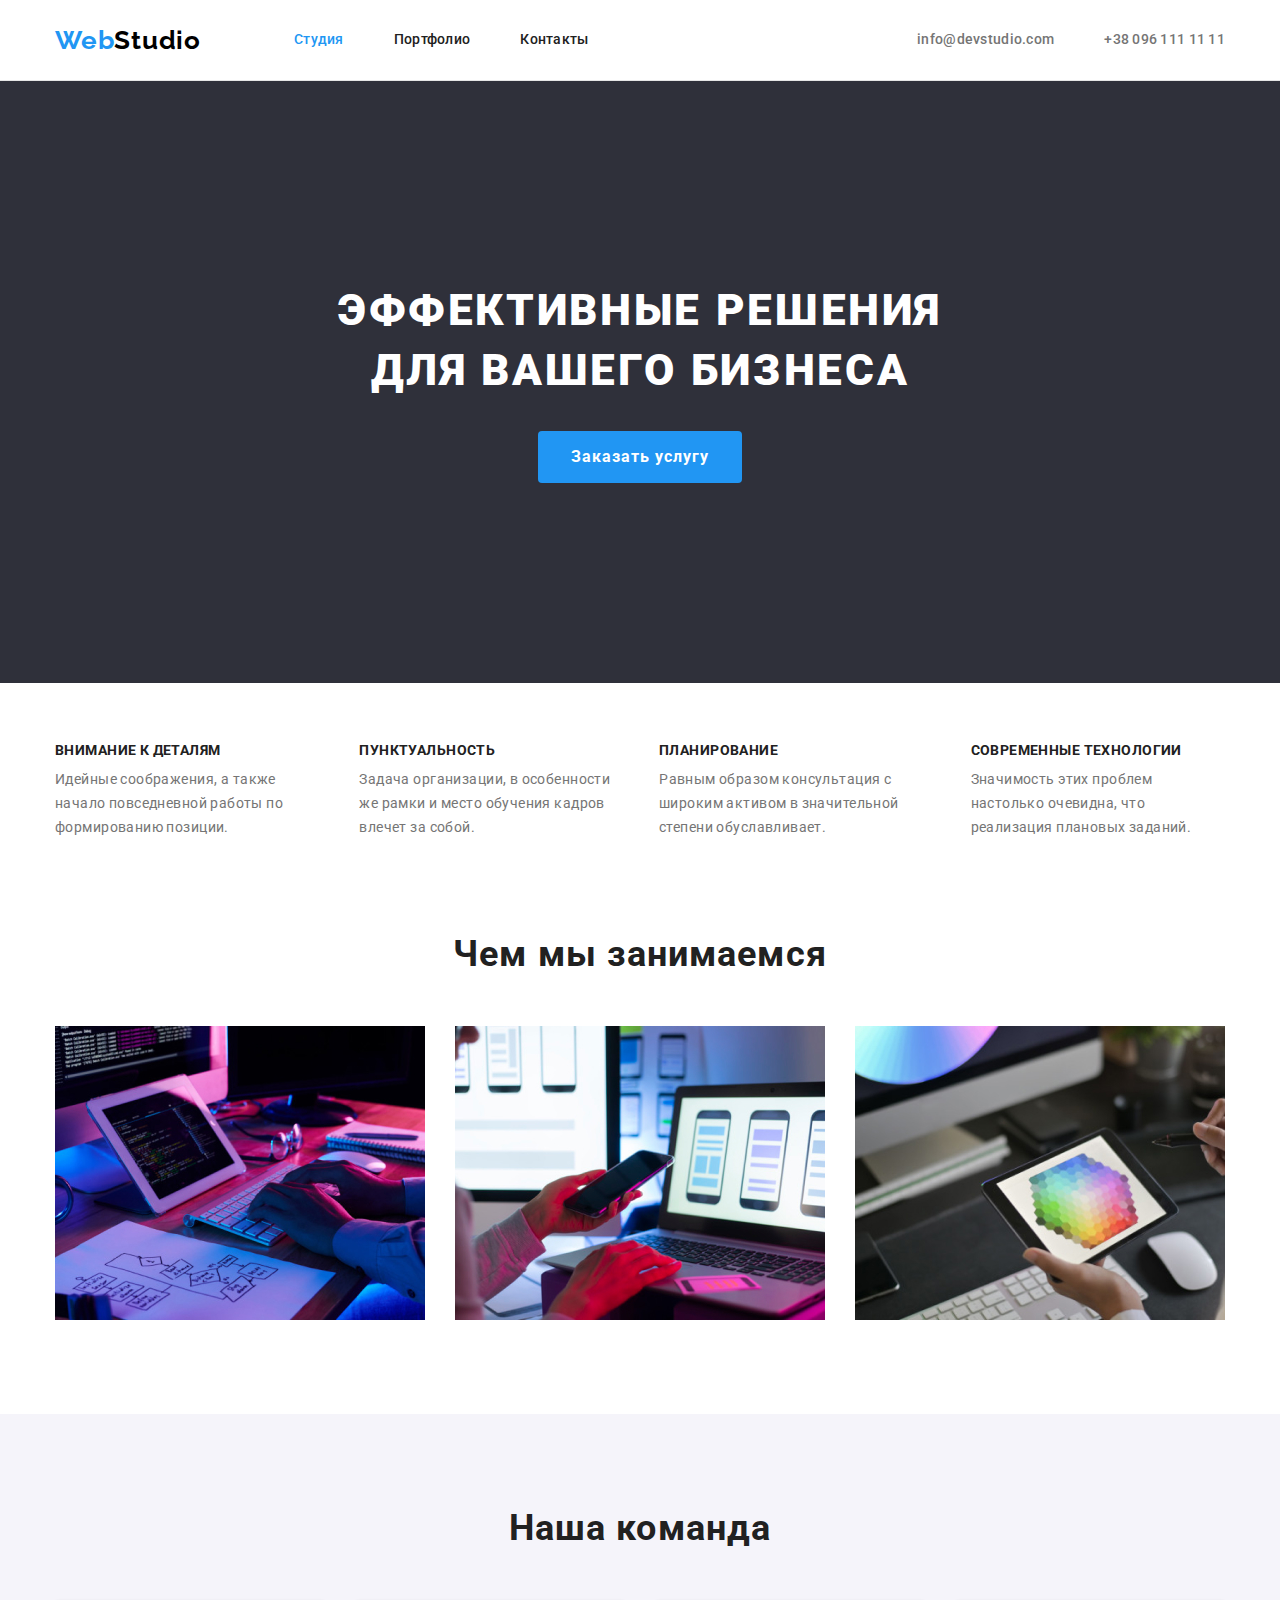
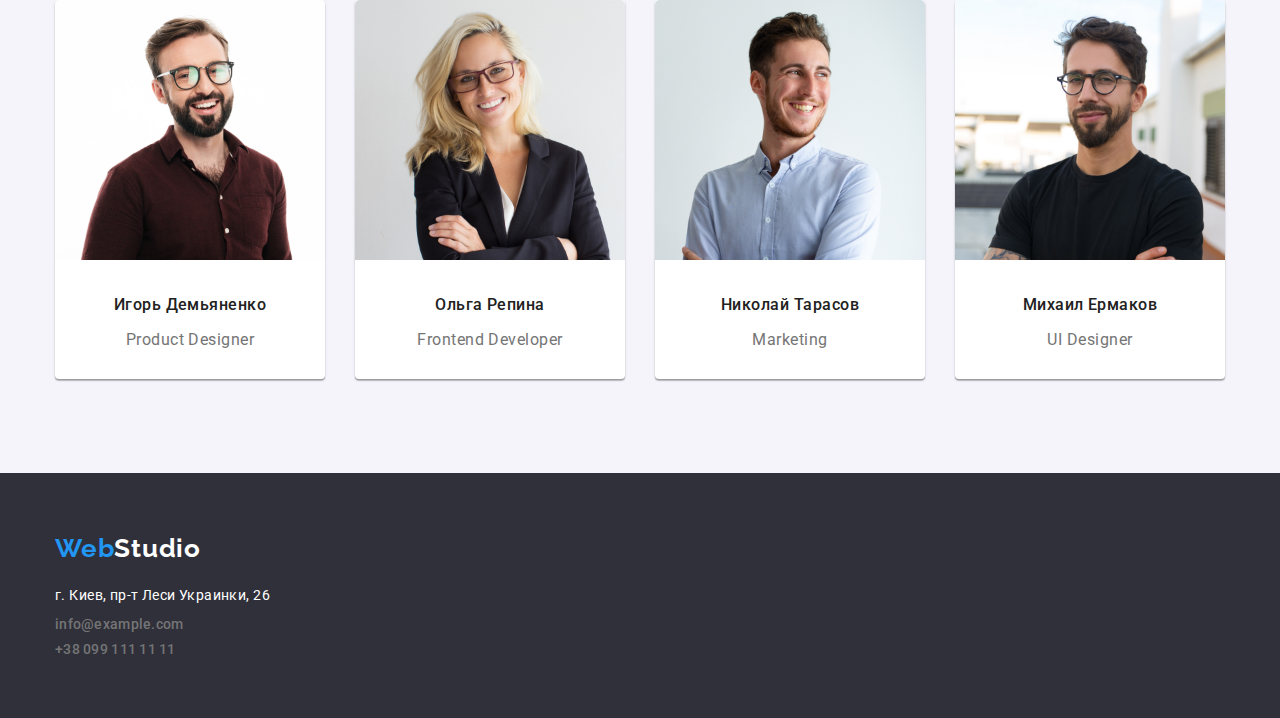
==== commit 0cd99382: "fix home work №3" ====
--- a/index.html
+++ b/index.html
@@ -5,29 +5,34 @@
     <meta charset="UTF-8">
     <meta name="viewport" content="width=device-width, initial-scale=1.0">
     <title>WebStudio</title>
+    <link rel="stylesheet" href="./css/reset.css">
+    <link rel="stylesheet" href="https://cdnjs.cloudflare.com/ajax/libs/modern-normalize/1.0.0/modern-normalize.min.css">
     <link rel="stylesheet" href="./css/styles.css">
     <link rel="preconnect" href="https://fonts.gstatic.com">
+    <link href="https://fonts.googleapis.com/css2?family=Raleway:wght@700&display=swap" rel="stylesheet">
+    <link rel="preconnect" href="https://fonts.gstatic.com">
     <link href="https://fonts.googleapis.com/css2?family=Roboto:wght@400;500;700;900&display=swap" rel="stylesheet">
-    <link rel="stylesheet" href="https://cdnjs.cloudflare.com/ajax/libs/modern-normalize/1.0.0/modern-normalize.min.css">
 </head>
 
 <body>
     <header class="header">
         <div class="container">
-            <nav class="header-nav">
-                <a href="./index.html" class="logo">
-                    <img src="./images/logo.svg" alt="WebStudio">
-                </a>
-                <ul class="header-pages">
-                    <li class="item"><a href="./index.html" class="header-link">студия</a></li>
-                    <li class="item"><a href="./portfolio.html" class="header-link">портфолио</a></li>
-                    <li class="item"><a href="#" class="header-link">контакты</a></li>
-                </ul>
+            <div class="header-wrapper">
+                <nav class="header-nav">
+                    <a href="./index.html" class="logo">
+                        <span class="logo-web">Web</span><span class="logo-header">Studio</span>
+                    </a>
+                    <ul class="header-pages">
+                        <li class="item"><a href="./index.html" class="header-link active-page">студия</a></li>
+                        <li class="item"><a href="./portfolio.html" class="header-link">портфолио</a></li>
+                        <li class="item"><a href="#" class="header-link">контакты</a></li>
+                    </ul>
+                </nav>
                 <ul class="header-contacts">
                     <li class="item"><a href="mailto:info@devstudio.com" class="contact-link">info@devstudio.com</a></li>
                     <li class="item"><a href="tel:+380961111111" class="contact-link">+38 096 111 11 11</a></li>
                 </ul>
-            </nav>
+            </div>
         </div>
     </header>
 
@@ -39,7 +44,7 @@
 
         <section class="quality">
             <div class="container">
-                <h2 class="quality-title">наши качества</h2>
+                <h2 class="quality-title visually-hidden">наши качества</h2>
                 <ul class="quality-list">
                     <li class="item">
                         <h3 class="quality-name">внимание к деталям</h3>
@@ -78,23 +83,31 @@
                 <ul class="team-list">
                     <li class="item">
                         <img class="team-photo" src="./images/product-designer.jpg" alt="Product Designer" width="270">
-                        <h3 class="team-member">игорь демьяненко</h3>
-                        <p class="team-position">product designer</p>
+                        <div class="team-wrapper">
+                            <h3 class="team-member">игорь демьяненко</h3>
+                            <p class="team-position">product designer</p>
+                        </div>
                     </li>
                     <li class="item">
                         <img class="team-photo" src="./images/frontend-developer.jpg" alt="Frontend Developer" width="270">
-                        <h3 class="team-member">ольга репина</h3>
-                        <p class="team-position">frontend developer</p>
+                        <div class="team-wrapper">
+                            <h3 class="team-member">ольга репина</h3>
+                            <p class="team-position">frontend developer</p>
+                        </div>
                     </li>
                     <li class="item">
                         <img class="team-photo" src="./images/marketing.jpg" alt="Marketing" width="270">
-                        <h3 class="team-member">николай тарасов</h3>
-                        <p class="team-position">marketing</p>
+                        <div class="team-wrapper">
+                            <h3 class="team-member">николай тарасов</h3>
+                            <p class="team-position">marketing</p>
+                        </div>
                     </li>
                     <li class="item">
                         <img class="team-photo" src="./images/ui-designer.jpg" alt="UI Designer" width="270">
-                        <h3 class="team-member">михаил ермаков</h3>
-                        <p class="team-position">UI designer</p>
+                        <div class="team-wrapper">
+                            <h3 class="team-member">михаил ермаков</h3>
+                            <p class="team-position">UI designer</p>
+                        </div>
                     </li>
                 </ul>
             </div>
@@ -103,7 +116,9 @@
 
     <footer class="footer">
         <div class="container">
-            <a href="./index.html" class="logo-footer"><img src="./images/logo-footer.svg" alt="WebStudio"></a>
+            <a href="./index.html" class="logo-footer">
+                <span class="logo-web">Web</span><span class="footer-logo">Studio</span>
+            </a>
             <address class="address-list">
                 <p class="address">г. Киев, пр-т Леси Украинки, 26</p>
                 <p class="address-email"><a href="mailto:info@example.com" class="contact-email">info@example.com</a></p>
--- a/css/styles.css
+++ b/css/styles.css
@@ -5,6 +5,7 @@
     --accent-text-color: #2196F3;
     --background-color: #2F303A;
     --background-category-color: #F5F4FA;
+    --background-portfolio-color: #E5E5E5;
 }
 
 body {
@@ -15,32 +16,60 @@
     font-size: 14px;
 }
 
+img {
+    display: block;
+    max-width: 100%;
+    height: auto;
+}
+
 /* STUDIO PAGE */
 
-/* .header {
-    padding-top: 24px;
-    padding-bottom: 25px;
-} */
-
-p {
-    margin: 0;
+.header {
+    border-bottom: 1px solid #E5E5E5;
 }
 
 .container {
-    width: 1170px;
+    width: 1200px;
     margin: 0 auto;
     padding-left: 15px;
     padding-right: 15px;
 }
 
+.header-wrapper {
+    display: flex;
+    align-items: center;
+}
+
 /* section HEADER */
-.logo {
-    cursor: pointer;
-}
-
 .header-nav {
     display: flex;
     align-items: center;
+}
+
+.logo-web {
+    font-family: Raleway, sans-serif;
+    font-style: normal;
+    font-weight: 700;
+    font-size: 26px;
+    line-height: 1.19;
+    /* identical to box height */
+
+    letter-spacing: 0.03em;
+
+    color: var(--accent-text-color);
+}
+
+.logo-header {
+    font-family: Raleway, sans-serif;
+    font-style: normal;
+    font-weight: 700;
+    font-size: 26px;
+    line-height: 1.19;
+    /* identical to box height */
+
+    letter-spacing: 0.03em;
+
+    color: #000000;
 }
 
 .header-pages {
@@ -85,7 +114,8 @@
     color: var(--primary-text-color);
 }
 
-.header-link:focus, .header-link:hover {
+.header-link:focus, .header-link:hover, .active-page {
+    /* border-bottom: 2px solid var(--accent-text-color); */
     color: var(--accent-text-color);
     cursor: pointer;
 }
@@ -120,8 +150,8 @@
 }
 
 .hero-title {
-    margin-top: 0;
-    margin-bottom: 40px;
+    width: 696px;
+    margin: 0 auto 30px;
 
     font-weight: 900;
     font-size: 44px;
@@ -162,12 +192,13 @@
     padding-bottom: 94px;
 }
 
-.quality-title {
+/* .quality-title {
     margin-top: 0;
     margin-bottom: 0;
 
     visibility: hidden;
-}
+} */
+
 .quality-list {
     display: flex;
     margin-top: 0;
@@ -239,14 +270,11 @@
 
 .occupation-list {
     display: flex;
+    justify-content: space-between;
     margin-top: 0;
     margin-bottom: 0;
     padding: 0;
     list-style: none;
-}
-
-.occupation-list .item:not(:first-child) {
-    margin-left: 30px;
 }
 
 /* section TEAM */
@@ -288,7 +316,6 @@
 
 .team-list > .item {
     background-color: var(--hero-text-color);
-    /* box-shadow: 0.2px 2px 3px 0.3px var(--secondary-text-color); */
     box-shadow: 0px 1px 3px rgba(0, 0, 0, 0.12), 0px 1px 1px rgba(0, 0, 0, 0.14), 0px 2px 1px rgba(0, 0, 0, 0.2);
     border-radius: 4px;
 }
@@ -298,12 +325,18 @@
 }
 
 .team-photo {
-    display: inline-block;
-    border-radius: 5px;
+    border-top-left-radius: 5px;
+    border-top-right-radius: 5px;
+}
+
+.team-wrapper {
+    padding-top: 30px;
+    padding-bottom: 30px;
+    padding-left: 15px;
+    padding-right: 15px;
 }
 
 .team-member {
-    margin-top: 30px;
     margin-bottom: 10px;
     font-weight: 500;
     font-size: 16px;
@@ -318,7 +351,8 @@
 
 .team-position {
     margin-top: 0;
-    margin-bottom: 30px;
+    margin-bottom: 0;
+
     font-weight: 400;
     font-size: 16px;
     line-height: 1.19;
@@ -339,9 +373,22 @@
 }
 
 .logo-footer {
-    display: inline-block;
+    display: block;
+    margin-top: 0;
     margin-bottom: 20px;
     cursor: pointer;
+}
+.footer-logo {
+    font-family: Raleway, sans-serif;
+    font-style: normal;
+    font-weight: 700;
+    font-size: 26px;
+    line-height: 1.19;
+    /* identical to box height */
+
+    letter-spacing: 0.03em;
+
+    color: #ffffff;
 }
 
 .address {
@@ -398,14 +445,42 @@
 /* PORTFOLIO PAGE */
 
 /* section PORTFOLIO */
+
+.portfolio {
+    padding-top: 70px;
+    padding-bottom: 114px;
+
+    /* background-color: var(--background-portfolio-color); */
+}
+
+.portfolio-title {
+    margin-top: 0;
+    margin-bottom: 0;
+    visibility: hidden;
+}
+
 .category-list {
-    list-style: none;
+    display: flex;
+    justify-content: center;
+    margin-top: 0;
+    margin-bottom: 50px;
+    padding: 0;
+
+    list-style: none;
+}
+
+.category-list .item:not(:first-child) {
+    margin-left: 8px;
 }
 
 .category-link {
+    display: inline-block;
+    padding: 6px 22px;
     font-weight: 500;
     font-size: 16px;
     line-height: 1.62;
+
+    border-radius: 4px;
     /* identical to box height, or 162% */
 
     text-transform: capitalize;
@@ -417,6 +492,10 @@
     background-color: var(--background-category-color);
     color: var(--primary-text-color);
 }
+.category-link:hover {
+    box-shadow: 0px 3px 1px rgba(0, 0, 0, 0.1), 0px 1px 2px rgba(0, 0, 0, 0.08), 0px 2px 2px rgba(0, 0, 0, 0.12);
+}
+
 
 .category-link:focus, .category-link:hover {
     background-color: var(--accent-text-color);
@@ -425,10 +504,46 @@
 
 
 .portfolio-list {
-    list-style: none;
+    display: flex;
+    flex-wrap: wrap;
+    /* width: 1170px; */
+    margin: 0;
+    padding: 0;
+    list-style: none;
+}
+
+.portfolio-list .card {
+    margin-right: 30px;
+    margin-bottom: 30px;
+}
+
+.portfolio-list .card:nth-child(3n) {
+    margin-right: 0;
+}
+
+.portfolio-list .card:nth-last-child(-n+3) {
+    margin-bottom: 0;
+}
+
+.card-link {
+    text-decoration: none;
+}
+
+.card-wrapper {
+    padding-top: 20px;
+    padding-bottom: 20px;
+    padding-left: 24px;
+    padding-right: 24px;
+    margin: 0;
+
+    border-left: 1px solid #EEEEEE;
+    border-right: 1px solid #EEEEEE;
+    border-bottom: 1px solid #EEEEEE;
 }
 
 .portfolio-name {
+    margin-top: 0;
+    margin-bottom: 4px;
     font-weight: 700;
     font-size: 18px;
     line-height: 2;
@@ -439,6 +554,8 @@
 }
 
 .portfolio-work {
+    margin: 0;
+
     font-weight: 400;
     font-size: 16px;
     line-height: 1.87;
